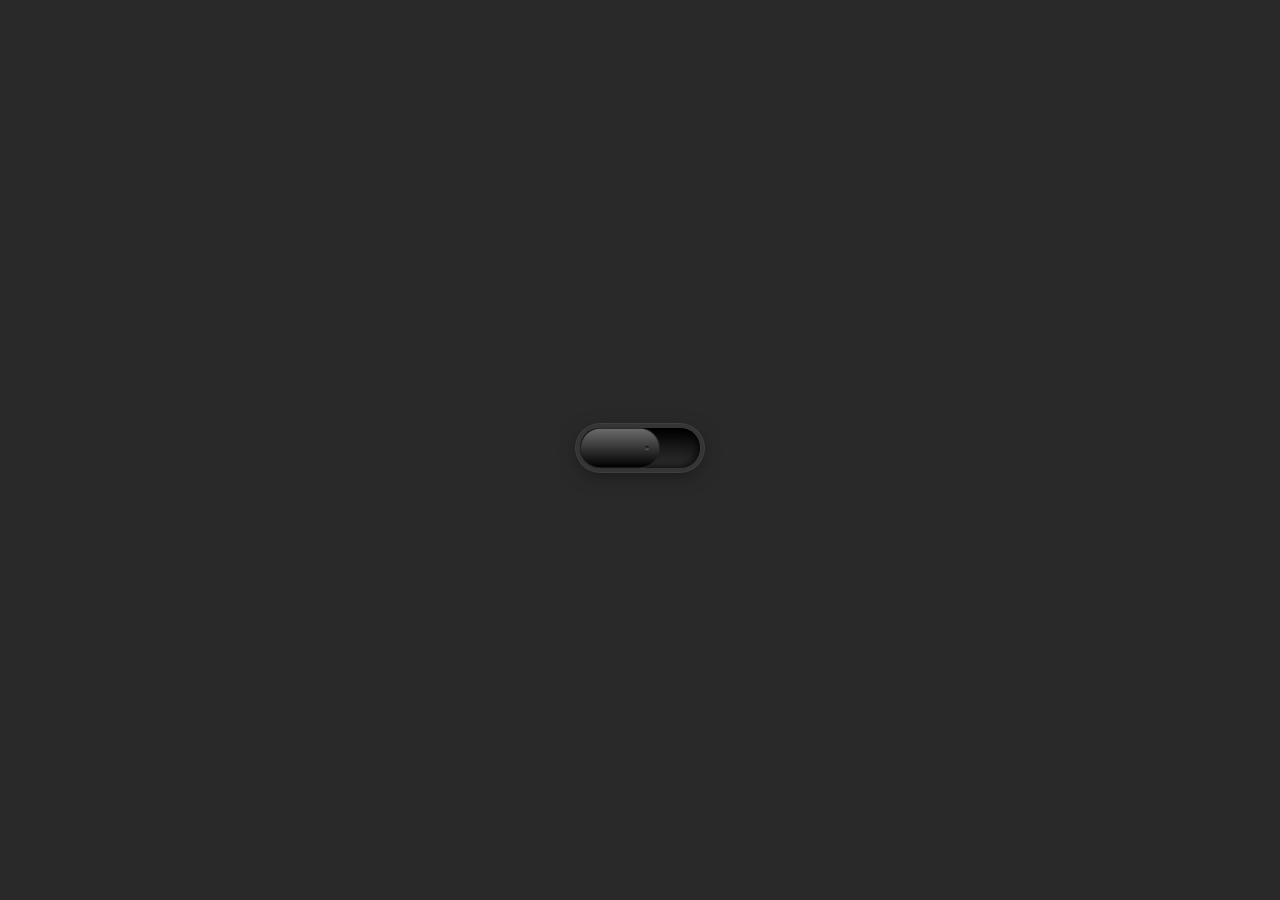
==== checkbox-switch/index.html @ 0515b67f "primeiro commit" ====
<!DOCTYPE html>
<html lang="pt-br">
<head>
    <meta charset="UTF-8">
    <meta http-equiv="X-UA-Compatible" content="IE=edge">
    <meta name="viewport" content="width=device-width, initial-scale=1.0">
    <title>Checkbox Switch</title>
    <link rel="shortcut icon" href="ws-logo.ico" type="image/x-icon">
    <link rel="stylesheet" href="style.css">
</head>
<body>
    <div class="center">
        <input type="checkbox" name="checkInput" id="icheckInput">
    </div>
</body>
</html>
---- checkbox-switch/style.css ----
@charset "UTF-8";

* {
    margin:0;
    padding:0;
    box-sizing: border-box;
}

body {
    background-color: #292929;
}

.center { /* div que contém o Checkbox */
    position: absolute;
    top: 50%;
    left: 50%;
    transform: translate(-50%, -50%) 
}

input[type="checkbox"] {
    position:relative;
    width: 120px;
    height: 40px;
    -webkit-appearance: none;
    /* background:linear-gradient(0deg, #333, #000); */
    background: linear-gradient(0deg, #333, #000);
    border-radius: 20px;
    box-shadow: 0 0 0 4px #353535, 0 0 0 5px #3e3e3e, inset 0 0 10px rgba(0,0,0,1), 0 5px 20px rgba(0,0,0,.5), inset 0 0 15px rgba(0,0,0,.2)
    
}

input:checked[type="checkbox"]{
    /* background: linear-gradient(0deg, #6dd1ff, #20b7ff); */
    background: linear-gradient(0deg, #6bff6b, #1cff1c);
    box-shadow: 0 0 2px #6bff6b, 0 0 0 4px #353535, 0 0 0 5px #3e3e3e, inset 0 0 10px rgba(0,0,0,1), 0 5px 20px rgba(0,0,0,.5), inset 0 0 15px rgba(0,0,0,.2)
}

input[type="checkbox"]:before{ /* Componente Deslizante */
    content: '';
    position:absolute;
    top:0;
    left:0;
    width: 80px;
    height: 40px;
    background: linear-gradient(0deg, #000, #6b6b6b);
    border-radius: 20px;
    box-shadow: 0 0 0 1px #232323;
    transform: scale(.98, .96);
    transition: .5s;
    cursor: pointer;
}

input:checked[type="checkbox"]:before{ /* o que Componente Deslizante faz ao ser clicado (desloca 40px para a direita a partir da borda esquerda inicial) */
    left:40px;

}

input[type="checkbox"]:after{ /* Bolinha */
    content: '';
    position:absolute;
    top:calc(50% - 2px); /* 50% centraliza (2px é a metade da largura de 4px da Bolinha)*/
    left:65px;
    width: 4px;
    height: 4px;
    background: linear-gradient(0deg, #6b6b6b, #000);
    border-radius: 50%;
    transition: .5s;
}

input:checked[type="checkbox"]:after{ /* o que a Bolinha faz ao ser clicada (desloca 110px para a direita a partir da borda esquerda inicial) */
    left:105px; /* 65px + 40px */
    background: #6aff6a;
    box-shadow: 0 0 5px #26ff26, 0 0 15px #0ffd0f;
    /* background: #63CDFF;
    box-shadow: 0 0 5px #13B3FF, 0 0 15px #13B3FF */

}
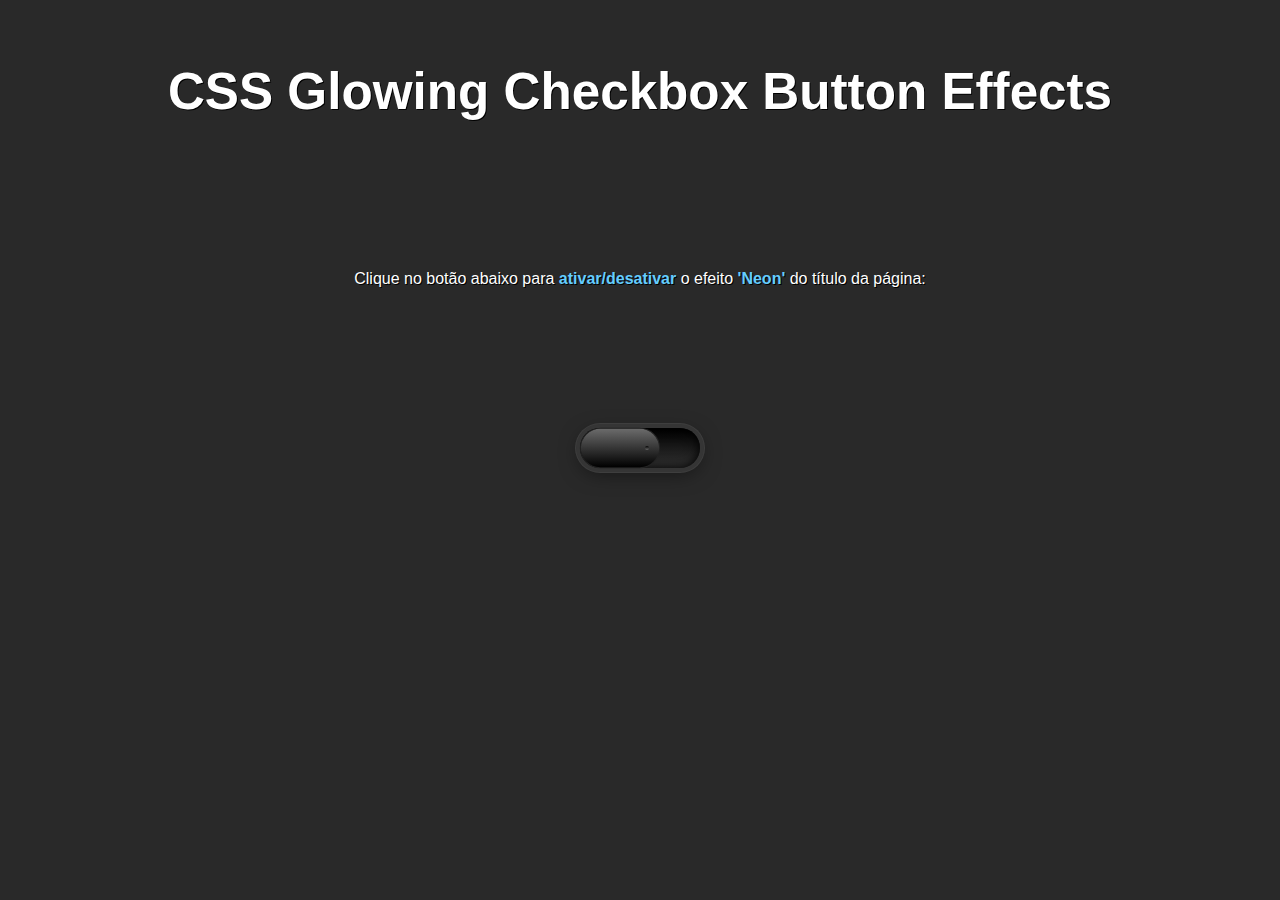
==== commit 9a93fc75: "adicionado script para o botão; novas CSS para a página" ====
--- a/checkbox-switch/index.html
+++ b/checkbox-switch/index.html
@@ -9,8 +9,45 @@
     <link rel="stylesheet" href="style.css">
 </head>
 <body>
+    <div id="title">
+        <p id="pTitle" onmouseenter="neonOn()" onmouseout="neonOff()">CSS Glowing Checkbox Button Effects</p>
+    </div>
+    <div id="divLabel">
+        <label id="labelCheck">Clique no botão abaixo para <strong>ativar/desativar</strong> o efeito <strong>'Neon'</strong> do título da página:</label>
+    </div>
     <div class="center">
-        <input type="checkbox" name="checkInput" id="icheckInput">
+        <input type="checkbox" name="checkInput" id="icheckInput" onchange="handleCheckboxChange()" >
     </div>
+
+    <script>
+        var parTitle = window.document.getElementById("pTitle");
+        var inputCheckbox = window.document.getElementById("icheckInput");
+
+        function handleCheckboxChange() {
+            if (inputCheckbox.checked) {
+                neonOn();
+                neonOff();
+            }
+        }
+
+        function neonOn (){ // OnMouseEnter
+            if (inputCheckbox.checked) { // Essa condição, apesar de parecer redundante, é necessária
+                parTitle.style.color = '#63CDFF'
+                parTitle.style.border = '.2vw solid #63CDFF'
+                parTitle.style.boxShadow ='0 0 20px #13B3FF, 0 0 60px #13B3FF, inset 0 0 1vw rgba(0,0,0,1), inset 0 0 3vw rgba(0,0,0,.2)'
+                parTitle.style.background ='linear-gradient(0deg, #333, #000)'
+            }
+        }
+
+        function neonOff () { // OnMouseOut
+            if (inputCheckbox.checked) {     // Essa condição, apesar de parecer redundante, é necessária
+                parTitle.style.color = '#FFF'
+                parTitle.style.border = '.2vw solid transparent'
+                parTitle.style.boxShadow ='none'
+                parTitle.style.background ='none'
+            }
+
+        }  
+    </script>
 </body>
 </html>--- a/checkbox-switch/style.css
+++ b/checkbox-switch/style.css
@@ -9,6 +9,60 @@
 body {
     background-color: #292929;
 }
+
+#title > p {
+    font-family: Arial, Helvetica, sans-serif;
+    font-size: 4vw;
+    text-align: center;
+    margin: 50px 20px;
+    font-weight: bold;
+    color: white;
+    margin-bottom: 20px;
+    border-radius: 50px;
+    border: .2vw solid transparent;
+    padding-top: 10px;
+    padding-bottom: 10px;
+    text-shadow: 1px 1px 0px black;
+    
+}
+
+/* 
+------------------------------------------------------
+CONFIGURAÇÕES ABAIXO FEITAS POR JAVASCRIPT 
+
+ #title > #pTitle:hover {
+    color: #63CDFF;
+    
+    border: .2vw solid #63CDFF;
+    box-shadow: 0 0 20px #13B3FF, 0 0 60px #13B3FF, inset 0 0 1vw rgba(0,0,0,1), inset 0 0 3vw rgba(0,0,0,.2);
+    background: linear-gradient(0deg, #333, #000);
+
+} 
+-------------------------------------------------------
+*/
+strong{
+    color: #63CDFF;
+}
+
+div#divLabel{
+    
+    text-align: center;
+    position: absolute;
+    top: 30%;
+    left: 50%;
+    transform: translateX(-50%)
+    
+}
+
+#labelCheck{
+    font-family: Arial, Helvetica, sans-serif;
+    color: white;
+    font-size: 1.2vw;
+    text-align: center;
+    text-shadow: 1px 1px 0px rgb(0, 0, 0);
+    
+}
+/* Botão configurado abaixo */
 
 .center { /* div que contém o Checkbox */
     position: absolute;
@@ -50,7 +104,7 @@
     cursor: pointer;
 }
 
-input:checked[type="checkbox"]:before{ /* o que Componente Deslizante faz ao ser clicado (desloca 40px para a direita a partir da borda esquerda inicial) */
+input:checked[type="checkbox"]:before{ /* o que o Componente Deslizante faz ao ser clicado (desloca 40px para a direita a partir da borda esquerda inicial) */
     left:40px;
 
 }
@@ -74,4 +128,11 @@
     /* background: #63CDFF;
     box-shadow: 0 0 5px #13B3FF, 0 0 15px #13B3FF */
 
+}
+
+@media screen and (max-width: 1362px) {
+    #labelCheck{
+    
+        font-size: 1em;
+    }
 }